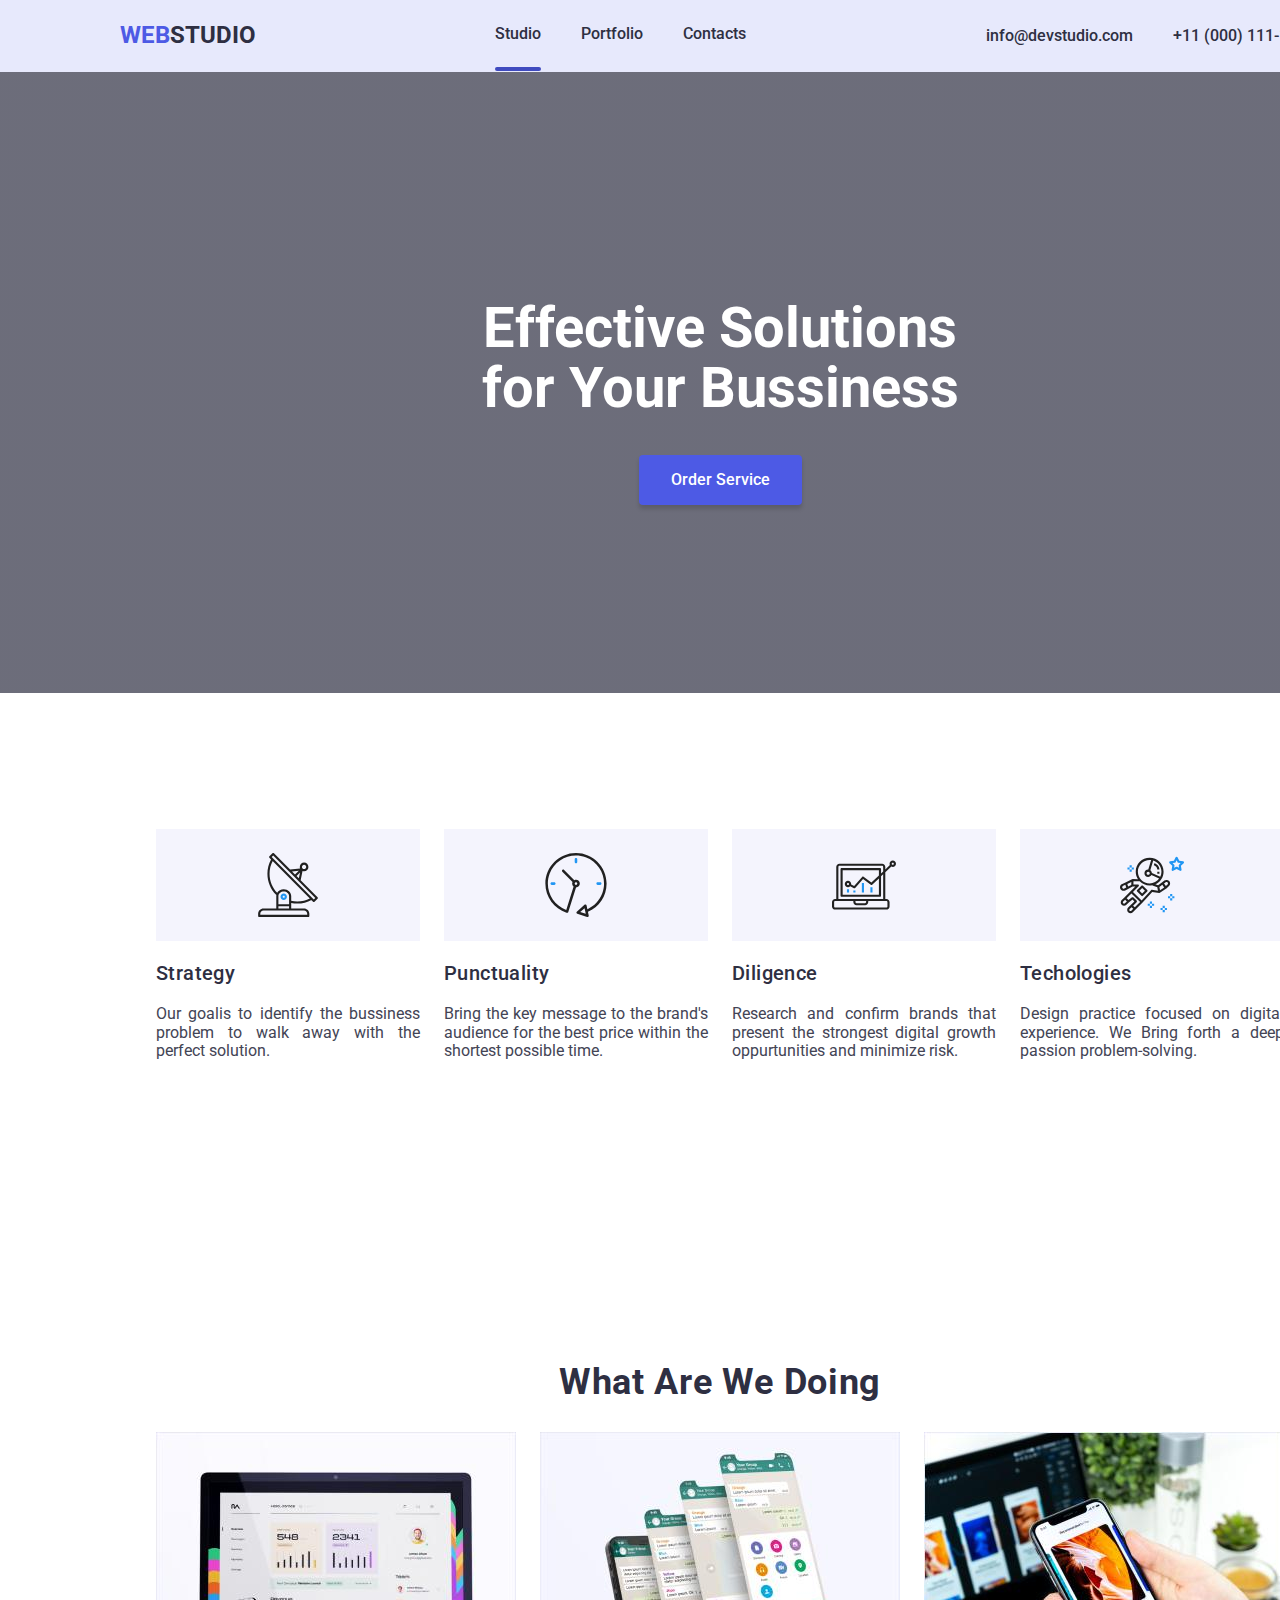
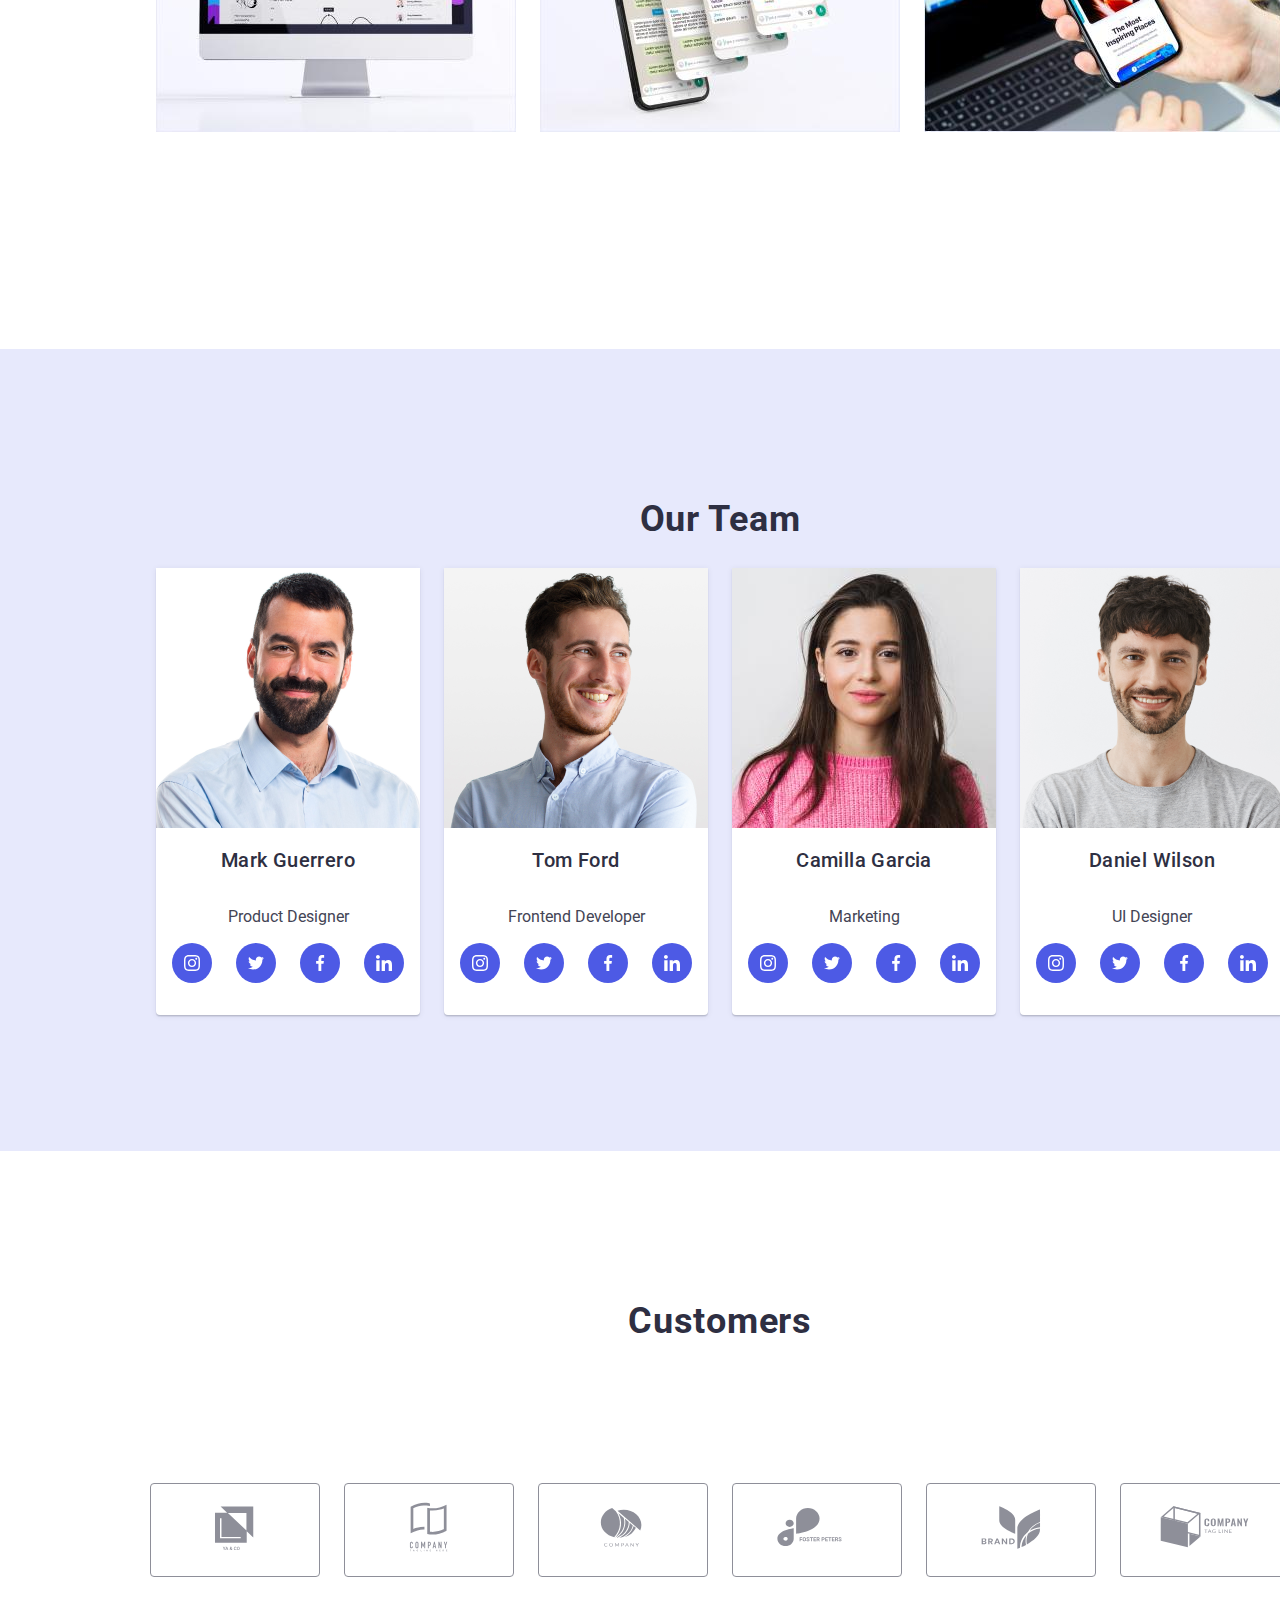
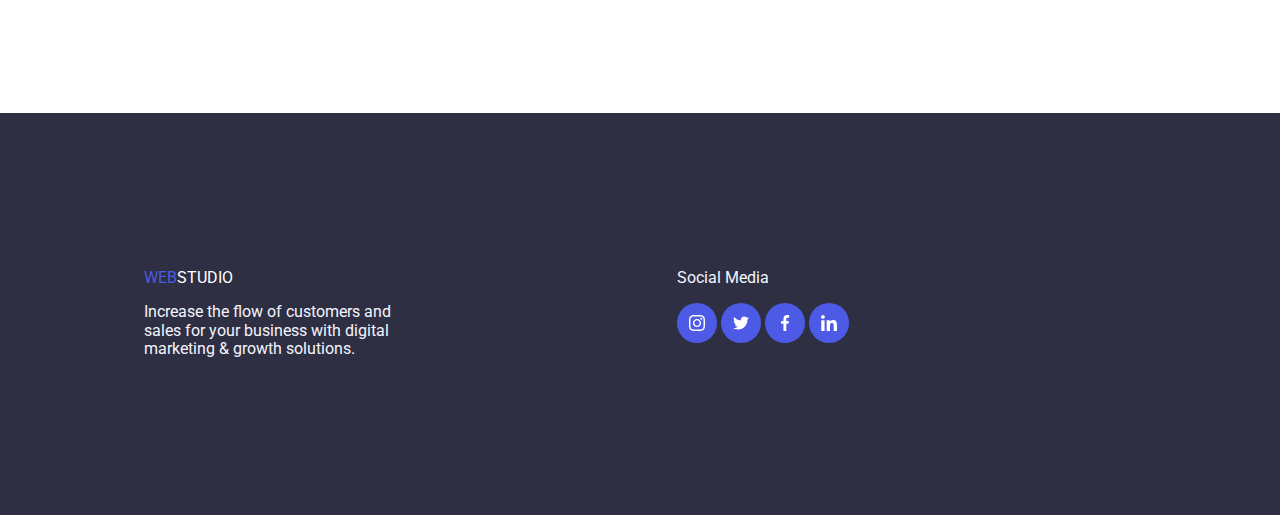
==== index.html @ 2156551a "Initial commit" ====
<!DOCTYPE html>
<html lang="en">
  <head>
    <meta charset="UTF-8" />
    <meta name="viewport" content="width=device-width, initial-scale=1.0" />
    <!--CSS Link-->
    <link rel="stylesheet" href="css/styles.css"/>
    <link rel="stylesheet" href="css/modern-normalize.css"/>

    <!--Roboto Font Link-->
    <link rel="preconnect" href="https://fonts.googleapis.com"/>
    <link rel="preconnect" href="https://fonts.gstatic.com" crossorigin/>
    <link href="https://fonts.googleapis.com/css2?family=Roboto:wght@400;500;700;900&display=swap" rel="stylesheet"/>
    
    <!--Raleway Font Link-->
    <link rel="preconnect" href="https://fonts.googleapis.com"/>
    <link rel="preconnect" href="https://fonts.gstatic.com" crossorigin/>
    <link href="https://fonts.googleapis.com/css2?family=Raleway:wght@800&display=swap" rel="stylesheet"/>
    
  <!--Title Area-->
  <title>GoIT Homework-05</title>
  </head>

  <body>
    <header class ="NavBar">
    <!--Changes Sample-->
    <!--LOGO-->
      <a class="logo" href="#"><span>WEB</span>STUDIO</a>

      <!--Menu Navi-->
      <nav class="menu">
        <ul class="navi-menu">
          <li><a href="index.html" class="nav-link active">Studio</a></li>
          <li><a href="portfolio.html" target="_self" class="nav-link">Portfolio</a></li>
          <li><a href="#contacts" class="nav-link">Contacts</a></li>
        </ul>
      </nav>

      <!--Contacts-->
      <ul class="contacts">
        <li class="contacts-detail">
          <address>
            <a href="mailto:info@devstudio.com">info@devstudio.com</a>
          </address>
        </li>
        <li><a href="tel:+1100011111">+11 (000) 111-11-11</a></li>
      </ul>
    </header>

    <main>
      <section class="studio">
        <!--header content-->
            <h1 class="header-main">Effective Solutions 
              <br/>for Your Bussiness
            </h1> 
           <button class="order" type="button" data-modal-open>Order Service</button>
           <div class="backdrop-overlay is-hidden" data-modal>
              <div class="modal-content">
                <button class="close-modal-btn" type="button" data-modal-close>
                  <svg width="16" height="16">
                    <use href="./images/icons.svg#close"></use>
                  </svg>
                </button>
              </div>
           </div>
      </section>

      <!--Description-->
      <section class="head-content">
        <ul class="studio-des">
          <div class="studio-strat">
          <li>
            <div class="about-icon">
              <svg width="64" height="64">
                <use href="./images/icons.svg#antenna-1"></use>
              </svg>
            </div>
            <h3>Strategy</h3>
            <p class="hero-description">Our goalis to identify the bussiness problem to walk away with the
            perfect solution.</p>
          </li>
        </div>
        <div class="studio-punc">
          <li>
            <div class="about-icon">
              <svg width="64" height="64">
                <use href="./images/icons.svg#clock-1"></use>
              </svg>
            </div>
            <h3>Punctuality</h3>
            <p class="hero-description">Bring the key message to the brand's audience for the best price
            within the shortest possible time.</p>
          </li>
        </div>
        <div class="studio-dili"> 
          <li>
            <div class="about-icon">
              <svg width="64" height="64">
                <use href="./images/icons.svg#diagram-1"></use>
              </svg>
            </div>
            <h3>Diligence</h3>
            <p class="hero-description">Research and confirm brands that present the strongest digital
            growth oppurtunities and minimize risk.</p>
          </li>
        </div>
        <div class="studio-tech">
          <li>
            <div class="about-icon">
              <svg width="64" height="64">
                <use href="./images/icons.svg#astronaut-1"></use>
              </svg>
            </div>
            <h3>Techologies</h3>
            <p class="hero-description">Design practice focused on digital experience. We Bring forth a deep
            passion problem-solving.</p>
          </li>
        </div>  
        </ul>

      </section>
      <!--What are we doing Section-->
      <section class="header-portfolio" id="portfolio">
        <h2>What are we doing</h2>
        <ul class="portfolio-doing">
          <li>
            <img
              src="images/computer.jpg"
              alt="Computer Solutions"
              width="360"
            />
          </li>
          <li><img src="images/cellphone.jpg" alt="Phone" width="360" /></li>
          <li><img src="images/laughtop.jpg" alt="Laptop" width="360" /></li>
        </ul>
      </section>


      <!--Team Section-->
      <section class="header-team">
        <h2>Our Team</h2>
        <ul class="team-members">
          <li class="team-mark">
            <img src="images/imgMark.png" alt="Mark Guerrero" width="264" />
            <h3>Mark Guerrero</h3>
            <p>Product Designer</p>
            <!--FB-->
            <div class="social-icon">
              <a href="#" class="team-social-icon">
                <svg width="16" height="16">
                  <use href="./images/icons.svg#instagram"></use>
                </svg>
              </a>
              <!--Twitter-->
              <a href="#" class="team-social-icon">
                <svg width="16" height="16">
                  <use href="./images/icons.svg#twitter-1"></use>
                </svg>
              </a>
              <!--Instagram-->
              <a href="#" class="team-social-icon">
                <svg width="16" height="16">
                  <use href="./images/icons.svg#facebook-1"></use>
                </svg>
              </a>
              <!--Linkin-->
              <a href="#" class="team-social-icon">
                <svg width="16" height="16">
                  <use href="./images/icons.svg#linkedin-1"></use>
                </svg>
              </a>
            </div>
          </li>
          <li class="team-tom">
            <img src="images/imgTom.png" alt="Tom Ford" width="264" />
            <h3>Tom Ford</h3>
            <p>Frontend Developer</p>
            <div class="social-icon">
              <a href="#" class="team-social-icon">
                <svg width="16" height="16">
                  <use href="./images/icons.svg#instagram"></use>
                </svg>
              </a>
              <!--Twitter-->
              <a href="#" class="team-social-icon">
                <svg width="16" height="16">
                  <use href="./images/icons.svg#twitter-1"></use>
                </svg>
              </a>
              <!--Instagram-->
              <a href="#" class="team-social-icon">
                <svg width="16" height="16">
                  <use href="./images/icons.svg#facebook-1"></use>
                </svg>
              </a>
              <!--Linkin-->
              <a href="#" class="team-social-icon">
                <svg width="16" height="16">
                  <use href="./images/icons.svg#linkedin-1"></use>
                </svg>
              </a>
            </div>
          </li>

          <li class="team-camila">
            <img src="images/imgCamila.jpg" alt="Camilla Garcia" width="264" />
            <h3>Camilla Garcia</h3>
            <p>Marketing</p>
            <div class="social-icon">
              <a href="#" class="team-social-icon">
                <svg width="16" height="16">
                  <use href="./images/icons.svg#instagram"></use>
                </svg>
              </a>
              <!--Twitter-->
              <a href="#" class="team-social-icon">
                <svg width="16" height="16">
                  <use href="./images/icons.svg#twitter-1"></use>
                </svg>
              </a>
              <!--Instagram-->
              <a href="#" class="team-social-icon">
                <svg width="16" height="16">
                  <use href="./images/icons.svg#facebook-1"></use>
                </svg>
              </a>
              <!--Linkin-->
              <a href="#" class="team-social-icon">
                <svg width="16" height="16">
                  <use href="./images/icons.svg#linkedin-1"></use>
                </svg>
              </a>
            </div>
          </li>

          <li class="team-daniel">
            <img src="images/imgDaniel.png" alt="Daniel Wilson" width="264" />
            <h3>Daniel Wilson</h3>
            <p>UI Designer</p>
            <div class="social-icon">
              <a href="#" class="team-social-icon">
                <svg width="16" height="16">
                  <use href="./images/icons.svg#instagram"></use>
                </svg>
              </a>
              <!--Twitter-->
              <a href="#" class="team-social-icon">
                <svg width="16" height="16">
                  <use href="./images/icons.svg#twitter-1"></use>
                </svg>
              </a>
              <!--Instagram-->
              <a href="#" class="team-social-icon">
                <svg width="16" height="16">
                  <use href="./images/icons.svg#facebook-1"></use>
                </svg>
              </a>
              <!--Linkin-->
              <a href="#" class="team-social-icon">
                <svg width="16" height="16">
                  <use href="./images/icons.svg#linkedin-1"></use>
                </svg>
              </a>
            </div>
          </li>
        </ul>
      </section>

      <!--Customer Section-->
      <section class="customer">
        <h2>Customers</h2>
        <div class="client-logo">
          <ul class="client-list">
            <li class="client-logo-box">
              <svg width="104" height="56">
                <use href="./images/icons.svg#Logo-6"></use>
              </svg>
            </li>
            <li class="client-logo-box">
              <svg width="104" height="56">
                <use href="./images/icons.svg#Logo-4"></use>
              </svg>
            </li>
            <li class="client-logo-box">
              <svg width="104" height="56">
                <use href="./images/icons.svg#Logo-5"></use>
              </svg>
            </li>
            <li class="client-logo-box">
              <svg width="104" height="56">
                <use href="./images/icons.svg#Logo-2"></use>
              </svg>
            </li>
            <li class="client-logo-box">
              <svg width="104" height="56">
                <use href="./images/icons.svg#Logo"></use>
              </svg>
            </li>
            <li class="client-logo-box">
              <svg width="104" height="56">
                <use href="./images/icons.svg#Logo-1"></use>
              </svg>
            </li>
          </ul>
        </div>
      </section>
    </main>

    <!--foorter-->
    <footer class="footer-end">
    <div>
    <div class="foot-header">
      <a class="logo-footer" href="#"><span>WEB</span>STUDIO</a>
    </div>
    <div class="footer-body">
      Increase the flow of customers and 
      sales for your business with digital 
      marketing & growth solutions.
    </div>
    </div>

    <div class="social-footer">
      <div class="social-header">Social Media</div>
      
      <div class="social-icon-div">
        <a href="#" class="social-icon-footer">
          <svg width="16" height="16">
            <use href="./images/icons.svg#instagram"></use>
          </svg>
        </a>
        <!--Twitter-->
        <a href="#" class="social-icon-footer">
          <svg width="16" height="16">
            <use href="./images/icons.svg#twitter-1"></use>
          </svg>
        </a>
        <!--Instagram-->
        <a href="#" class="social-icon-footer">
          <svg width="16" height="16">
            <use href="./images/icons.svg#facebook-1"></use>
          </svg>
        </a>
        <!--Linkin-->
        <a href="#" class="social-icon-footer">
          <svg width="16" height="16">
            <use href="./images/icons.svg#linkedin-1"></use>
          </svg>
        </a>
      </div>
      

    </div>
    </footer>
    <script src="./js/modal.js"></script>
  </body>
</html><!--commit-->
---- css/styles.css ----
:root{
    --NAVY-BLUE: #2E2F42;
    --IRIS: #4D5AE5;
    --WHITE: #FFF;
    --CORNFLOWER: #E7E9FC;
    --CLOUD: #F4F4FD;
    --GREY: #2E2F42;
    --SLATE: #434455;
    --LIGHTSLATE:#8E8F99;
    --OCEAN: #404BBF;
}

*,
*::before,
*::after {
  box-sizing: border-box;
}

/*Body Default Value*/
body{
    font-family: roboto,sans-serif;
    font-size:16px;
    font-weight: 400;
    width: 1440px;
}

/* list style global*/
li{
    list-style: none;
}
ul{
    padding-left: 0%;
}
h2{
    color: var(--NAVY-BLUE);
    text-align: center;
    
    font-size: 36px;
    font-style: normal;
    font-weight: 700;
    line-height: 40px;
    letter-spacing: 0.72px;
    text-transform: capitalize;
}

h3{
    color: var(--NAVY-BLUE);
    font-size: 20px;
    font-style: normal;
    font-weight: 500;
    line-height: 24px; /* 120% */
    letter-spacing: 0.4px;
}

p{
    color:var(--SLATE);
}


/*Navigation*/

.NavBar{
    display: flex; 
    justify-content: space-around;
    height: 72px;
    align-items: center;  
    background-color: var(--CORNFLOWER);
}
.navi-menu{
    display: inline-flex;
    align-items: flex-start;
    gap: 40px;
}

.contacts{
    display: inline-flex;
    align-items: center;
    gap: 40px;
}


/* Nav Logo */

.logo{
    text-decoration: none;
    color: var(--NAVY-BLUE);
    font-weight: 700;
    font-size: 24px;
}
.logo span{
    color:var(--IRIS);
}
.navi-menu{
    margin-top: 0px;
    margin-bottom: 0px;
}
.navi-menu a{
    text-decoration: none;
    color: var(--NAVY-BLUE);
    font-weight: 500;
}

.contacts a{
    text-decoration: none;
    font-style: normal;
    color:var(--NAVY-BLUE);
    font-weight: 500;
    margin-top: none;
}

.nav-link:hover,
.nav-link:focus{
    color:var(--OCEAN);
}

.active{
    color:var(--OCEAN);
}
.active::after{
    content:" ";
    display:block;
    width:100%;
    height:4px;
    border-radius: 2px;
    background-color: var(--OCEAN);
    position: relative;
    top: 24px;
    
}


/*Order Service No Flex*/

.studio{
    background: linear-gradient(rgba(46, 47, 66, 0.70),rgba(46, 47, 66, 0.70)), url("../images/people-hero.png");
    position: relative;
    background-size: cover;
    padding-top: 188px;
    padding-bottom: 188px;
    color:var(--WHITE);
    flex-shrink: 0;
    text-align: center;
}


/*.header-solution{
    padding-top: 188px;
    padding-bottom: 188px;
    color:var(--WHITE);
    flex-shrink: 0;
    text-align: center;
}*/

.header-main{
    font-size: 56px;
    font-weight: 700;
    line-height: 60px;
    color: var(--WHITE);
}


/*Button Div+*/

.order{
    background-color: var(--IRIS);
    color: var(--WHITE);
    border-radius: 4px;
    padding: 16px 32px;
    text-align: center;
    box-shadow: 0px 4px 4px 0px rgba(0, 0, 0, 0.15);

}
.order{
    border-style: none;
    font-weight: 500;
}
.order:hover{
    background: var(--OCEAN);
}


/*Description*/

.head-content{
    padding-top: 120px;
    padding-bottom: 120px;
}

.studio-strat,
.studio-punc,
.studio-dili,
.studio-tech{
    display: inline-flex;
    width: 264px;
    flex-direction: column;
    align-items: flex-start;
    text-align: justify;
    gap: 8px;
}

.about-icon{
    width: 264px;
    height: 112px;
    text-align: center;
    padding: 24px 0;
    background-color: var(--CLOUD);
}

.studio-des{
    display: flex;
    flex-direction: row;
    gap:24px;
    justify-content: center;
}


/*Wha we are doing*/

.portfolio-doing{
    display: flex;
    flex-direction: row;
    gap: 24px;
    justify-content: center;
    padding-bottom: 76px;
}
.header-portfolio{
    padding: 120px;
}

/*Team Members*/

.header-team{
    padding-top: 120px;
    padding-bottom: 120px;
    background-color: var(--CORNFLOWER);
}

.team-members{
    display: flex;
    flex-direction: row;
    justify-content: center;
    gap: 24px;
}

.team-mark,
.team-tom,
.team-camila,
.team-daniel{
    display: flex;
    padding-bottom: 0px;
    flex-direction: column;
    justify-content: center;
    align-items: center;
    padding-bottom: 32px;
    /*Border*/
    border-radius: 0px 0px 4px 4px;
    background: var(--WHITE, #FFF);
    box-shadow: 0px 2px 1px 0px rgba(46, 47, 66, 0.08), 0px 1px 1px 0px rgba(46, 47, 66, 0.16), 0px 1px 6px 0px rgba(46, 47, 66, 0.08);
}

.social-icon{
    display: inline-flex;
    flex-direction: row;
    justify-content: space-around;
    align-items: center;
    gap:24px;
}

.team-social-icon{
    background-color: var(--IRIS);
    height:40px;
    width: 40px;
    border-radius:50%;
    display: flex;
    align-items: center;
    justify-content: center;
}
.team-social-icon svg{
    fill: var(--WHITE);
}

/*Client Styling*/
.client-list{
    display: flex;
    flex-direction: row;
    justify-content: center;
    padding-top: 112px;
    gap: 24px;
}

.customer{
    padding-top: 120px;
    padding-bottom: 120px;
}

.client-logo-box{
    fill: var(--LIGHTSLATE);
    padding: 16px 32px;
    border-radius: 4px;
    border: 1px solid var(--LIGHTSLATE);
}
/*Footer Section*/
.logo-footer{
    text-decoration: none;
    color:var(--WHITE);
}
.logo-footer span{
    color: var(--IRIS);
    text-decoration: none;
}


.footer-end{
    background-color: var(--NAVY-BLUE);
    color: var(--CLOUD);
    padding-top: 156px;
    padding-bottom: 156px;
    padding-left: 10%;
    display: flex;
    align-content: baseline;
}
.footer-body{
    padding-top:16px;
    width:264px;
}

.social-footer{
    padding-left: 269px;
}

.social-icon-div{
    padding-top: 16px;
}
.social-icon-footer{
    background-color: var(--IRIS);
    width: 40px;
    height: 40px;
    border-radius: 50%;
    display: inline-flex;
    justify-content: center;
    align-items: center;
}

.social-icon-footer svg{
    fill:var(--WHITE);
}


/* Portfolio Tab Style*/

.Search-Tab{
    text-align: center;
    width: 1440px;
    padding-top: 100px;
}

.search-tab-list{
    display: inline-flex;
    justify-content: center;
    align-items: center;
    flex-direction: row;
    gap: 24px;

}

.search-list-btn{
    display: flex;
    padding: 12px 24px;
    align-items: flex-start;
    border-style: none;

    color: var(--IRIS);
    text-align: center;
    font-family: Roboto;
    font-size: 16px;
    font-style: normal;
    font-weight: 500;
    line-height: 24px; /* 150% */
    letter-spacing: 0.64px;  
}
.search-list-btn:active{
    color: var(--WHITE);
    border-radius: 4px;
    background: var(--OCEAN);
    box-shadow:  0px 2px 2px 0px rgba(0, 0, 0, 0.12), 0px 2px 1px 0px rgba(0, 0, 0, 0.08), 0px 3px 1px 0px rgba(0, 0, 0, 0.10);
}

/*Project Cards*/

.project-cards{
    display: flex;
    flex-direction: row;
    flex-wrap: wrap;
    justify-content: center;
    gap: 24px;
}

.project-cards img{
    width: 360px;
    height: 300px;
    flex-shrink: 0;
    display: block;
}

.project-card{
    display: flex;
    flex-direction: column;
    gap: 32px;
    border: solid 1px var(--CORNFLOWER);
    background-color: var(--WHITE);
    padding-bottom: 32px;

}

.project-card-name{
    display: flex;
    flex-direction: column;
    justify-content: center;
    align-items: flex-start;
    align-self: stretch;
    padding: 0px 16px;
    gap: 8px;
}

.card-name-title{
    color: var(--NAVY-BLUE);
    margin: 0;
    font-family: Roboto;
    font-size: 20px;
    font-style: normal;
    font-weight: 500;
    line-height: 24px; /* 120% */
    letter-spacing: 0.4px;
}

.project-category{
    color: var(--SLATE);
    margin:0;
    font-family: Roboto;        
    font-size: 16px;
    font-style: normal;
    font-weight: 400;
    line-height: 24px; /* 150% */
    letter-spacing: 0.32px;
}

.project-card{
    overflow: hidden;

}
.project-image{
    position: relative;
    overflow: hidden;
}

.proj-image-caption{
    position:absolute;
    background-color: var(--IRIS);
    width: 100%;
    height: 100%;
    top: 0;
    left:0;
    opacity: 0;
    transform: translateY(100%);
    transition: transform 0.25s cubic-bezier(0.4, 0, 0.2, 1);
}

.proj-image-caption p{
    color:var(--CLOUD);
    padding: 40px 32px;
}

.project-card:hover .proj-image-caption{
    opacity:1;
    transform: translateY(0);
}

.project-card:hover{
    border: 1px solid var(--CLOUD);
    background: var(--WHITE);
    box-shadow: 0px 2px 1px 0px rgba(46, 47, 66, 0.08), 0px 1px 1px 0px rgba(46, 47, 66, 0.16), 0px 1px 6px 0px rgba(46, 47, 66, 0.08);
}

/*Modal*/

.backdrop-overlay{
    position: fixed;
    background-color: rgba(46,47,66,0.40);
    width: 100%;
    height: 100%;
    top:0;
    display: flex;
    justify-content: center;
    align-items: center;
    transition: opacity 250ms cubic-bezier(0.4, 0, 0.2, 1);
}

.modal-content{
    position:fixed;
    background-color: var(--WHITE);
    width: 408px;
    height: 584px;
    flex-shrink: 0;
    border-radius: 4px;
    display: flex;
    justify-content: center;
    align-items: flex-start;
    padding-top: 24px;
    padding-right: 24px;

}

.close-modal-btn{
    border-radius: 100%;
    width: 24px;
    height: 24px;
    display: inline-flex;
    justify-content: center;
    align-items: center;
    margin-left: auto;
    border: solid 1px transparent;
    cursor:pointer;
}
.close-modal-btn:hover{
    background-color: var(--IRIS);
}

.is-hidden{
    pointer-events: none;
    opacity: 0;
}
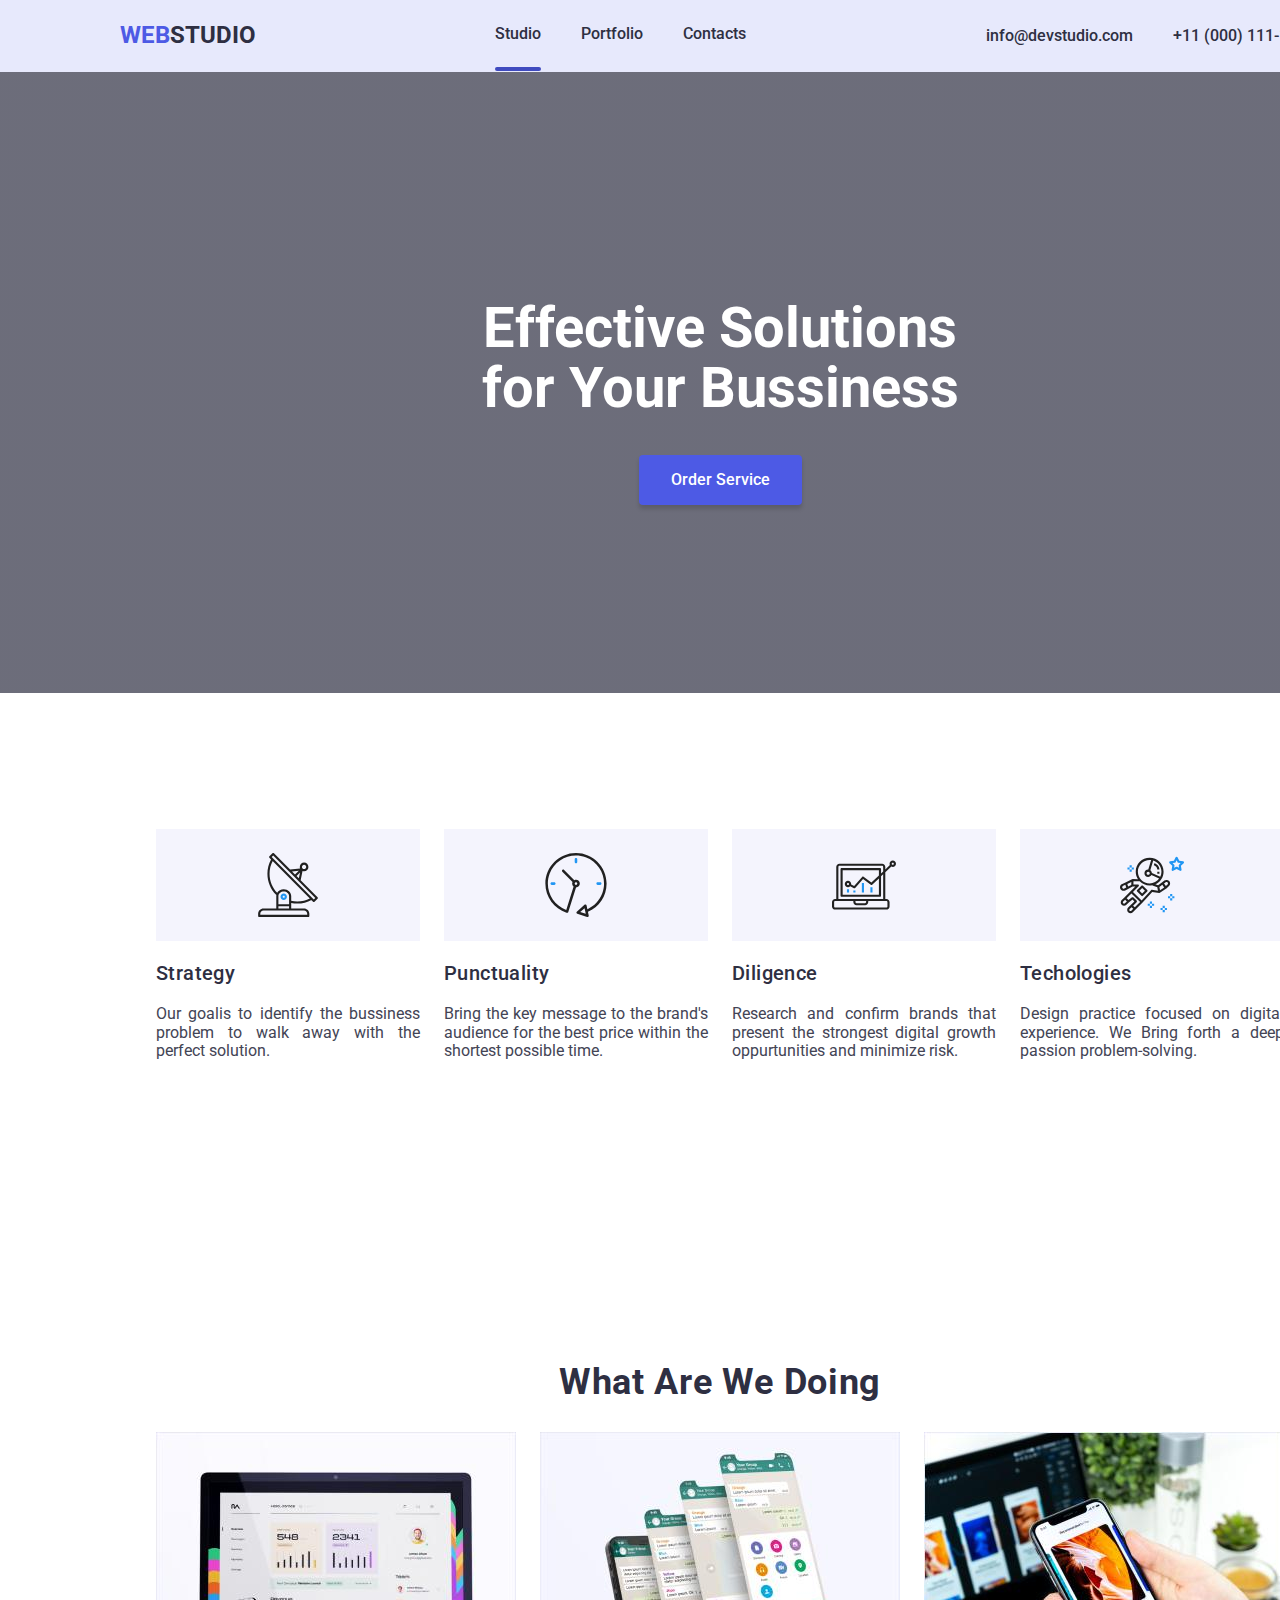
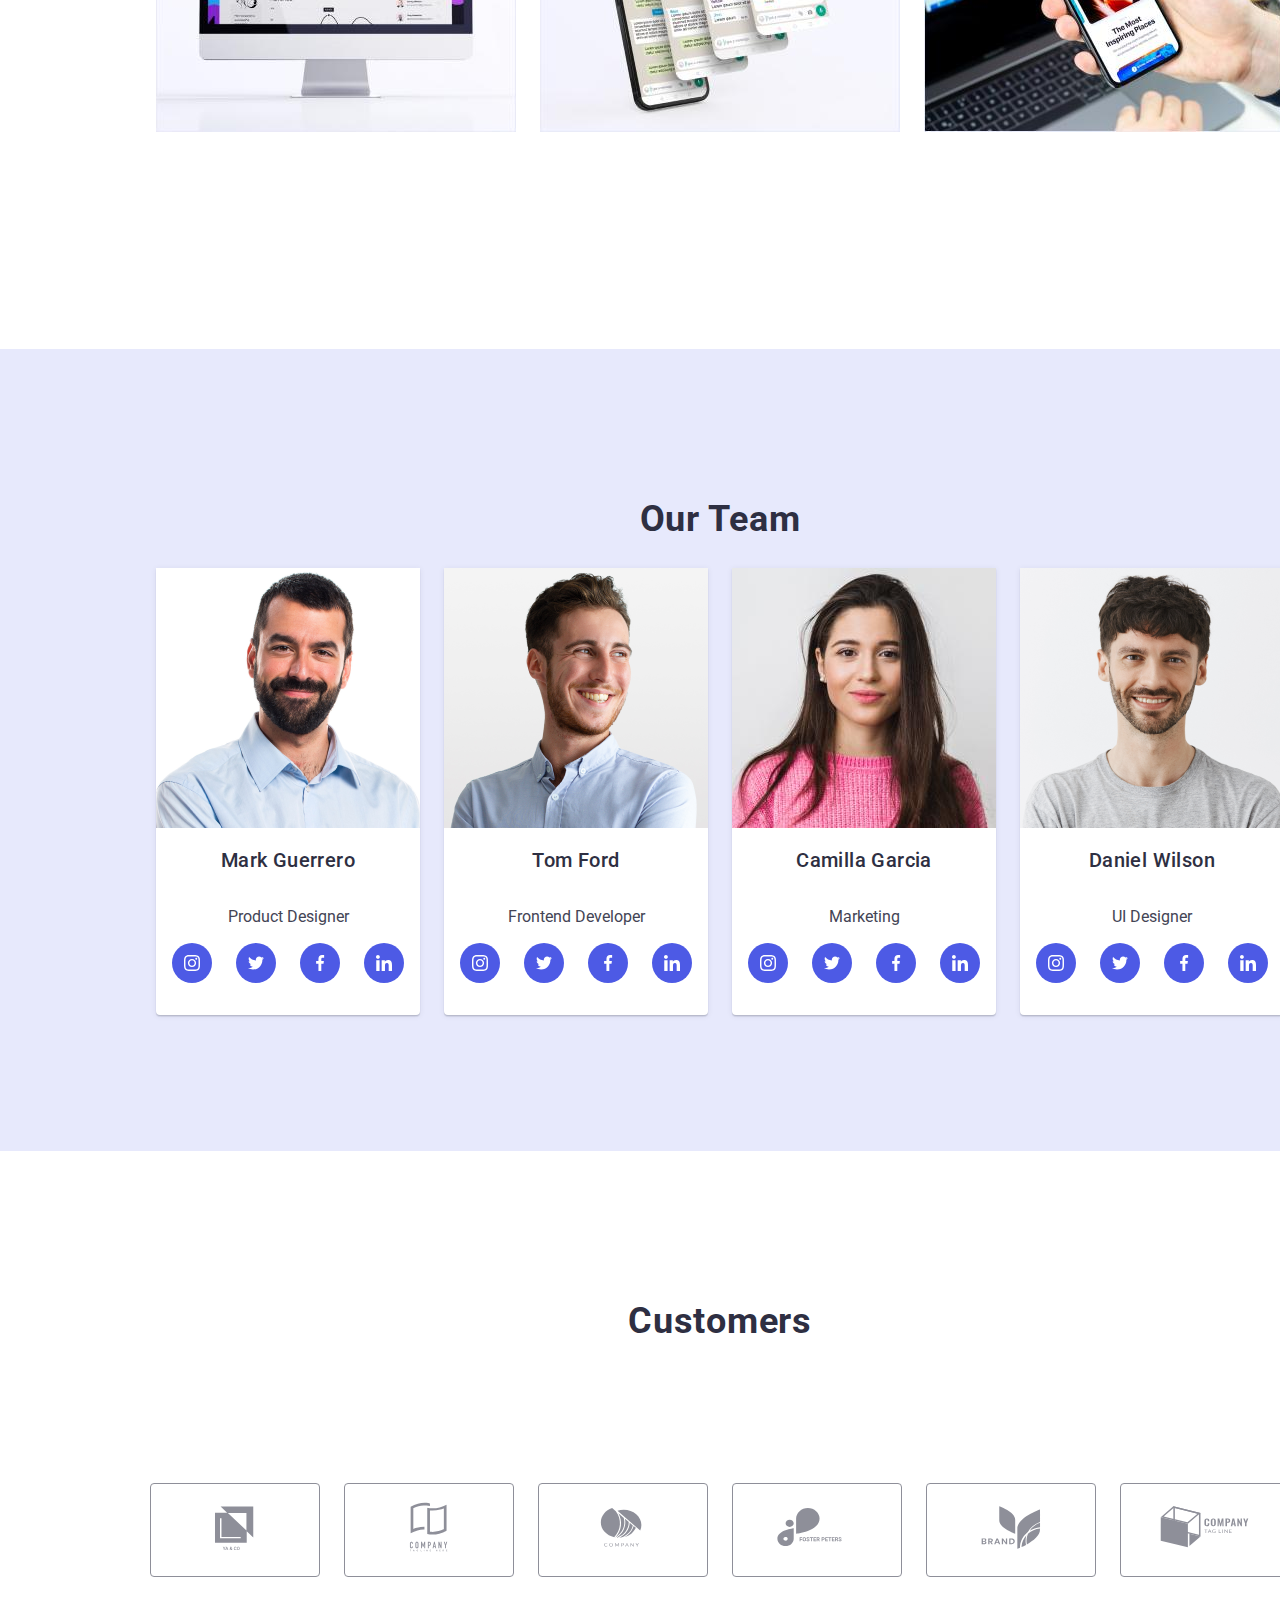
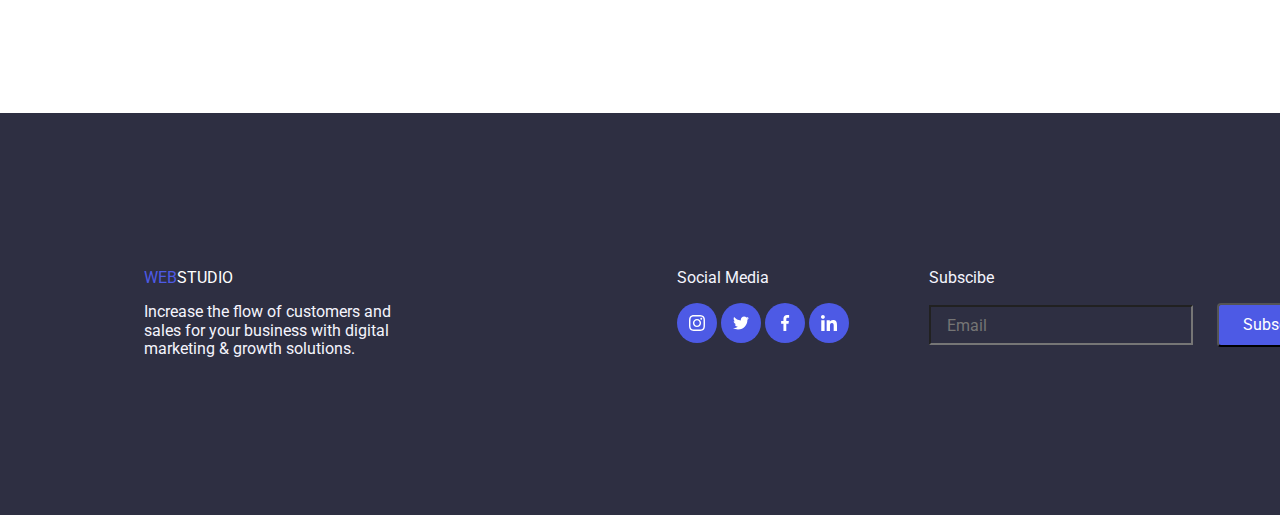
==== commit 9eb94529: "Footer Edit" ====
--- a/index.html
+++ b/index.html
@@ -18,7 +18,7 @@
     <link href="https://fonts.googleapis.com/css2?family=Raleway:wght@800&display=swap" rel="stylesheet"/>
     
   <!--Title Area-->
-  <title>GoIT Homework-05</title>
+  <title>GoIT Homework-06</title>
   </head>
 
   <body>
@@ -57,10 +57,44 @@
            <div class="backdrop-overlay is-hidden" data-modal>
               <div class="modal-content">
                 <button class="close-modal-btn" type="button" data-modal-close>
-                  <svg width="16" height="16">
+                  <svg width="18" height="18">
                     <use href="./images/icons.svg#close"></use>
                   </svg>
                 </button>
+                <p>Leave your contacts and we will call you back</p> 
+
+              <form class="service-form">
+
+                <label for="name" class="service-label">
+                  <span class="input-label">Name</span>
+                  <input type="text" class="service-text"/>
+                    <svg width="18" height="18" class="service-icon">
+                      <use href="./images/icons.svg#icon-person"></use>
+                    </svg>
+                </label>
+
+                  <label for="name" class="service-label">
+                    <span class="input-label">Phone</span>
+                    <input type="text" class="service-text"/>
+                      <svg width="18" height="18" class="service-icon">
+                        <use href="./images/icons.svg#icon-phone"></use>
+                      </svg>
+                  </label>
+
+                    <label for="name" class="service-label">
+                      <span class="input-label">Email</span>
+                      <input type="text" class="service-text"/>
+                        <svg width="18" height="18" class="service-icon">
+                          <use href="./images/icons.svg#icon-email"></use>
+                        </svg>
+                    </label>
+
+                    <label for="comment" class="comment-textarea">
+                      <span class="input-label">Comment</span>
+                      <textarea rows="8" class="comment-text-input" placeholder="Text Input"></textarea>
+                    </label>
+
+              </form>
               </div>
            </div>
       </section>
@@ -308,18 +342,22 @@
 
     <!--foorter-->
     <footer class="footer-end">
-    <div>
-    <div class="foot-header">
-      <a class="logo-footer" href="#"><span>WEB</span>STUDIO</a>
+
+    <div class="first-footer">
+        <div class="foot-header">
+          <a class="logo-footer" href="#"><span>WEB</span>STUDIO</a>
+        </div>
+
+        <div class="footer-body">
+          Increase the flow of customers and 
+          sales for your business with digital 
+          marketing & growth solutions.
+      </div>
     </div>
-    <div class="footer-body">
-      Increase the flow of customers and 
-      sales for your business with digital 
-      marketing & growth solutions.
-    </div>
-    </div>
-
-    <div class="social-footer">
+
+    <div class="second-footer">
+
+      <div class="social-container">
       <div class="social-header">Social Media</div>
       
       <div class="social-icon-div">
@@ -346,11 +384,28 @@
             <use href="./images/icons.svg#linkedin-1"></use>
           </svg>
         </a>
+        </div>
       </div>
-      
-
-    </div>
+
+      <div class="subscribe-container">
+        <div class="subscribe-footer">
+          <div class="subsrcibe-header">Subscibe</div>
+          <div class="subscribe-text-footer">
+            <input class="subscribe-text-input" type="text" placeholder="Email"/>
+            <div class="subs-btn-footer">
+              <button class="sub-btn">Subscribe
+                <svg width="24" height="24">
+                  <use href="./images/icons.svg#icon-send">
+                  </use>
+                </svg>
+              </button>
+            </div>
+          </div>
+        </div>
+      </div>
+      </div>
     </footer>
     <script src="./js/modal.js"></script>
   </body>
+
 </html><!--commit-->
--- a/css/styles.css
+++ b/css/styles.css
@@ -8,6 +8,7 @@
     --SLATE: #434455;
     --LIGHTSLATE:#8E8F99;
     --OCEAN: #404BBF;
+    --BLACK: #000;
 }
 
 *,
@@ -137,19 +138,9 @@
     background-size: cover;
     padding-top: 188px;
     padding-bottom: 188px;
-    color:var(--WHITE);
     flex-shrink: 0;
     text-align: center;
 }
-
-
-/*.header-solution{
-    padding-top: 188px;
-    padding-bottom: 188px;
-    color:var(--WHITE);
-    flex-shrink: 0;
-    text-align: center;
-}*/
 
 .header-main{
     font-size: 56px;
@@ -300,32 +291,46 @@
     border: 1px solid var(--LIGHTSLATE);
 }
 /*Footer Section*/
-.logo-footer{
-    text-decoration: none;
-    color:var(--WHITE);
-}
-.logo-footer span{
-    color: var(--IRIS);
-    text-decoration: none;
-}
-
 
 .footer-end{
     background-color: var(--NAVY-BLUE);
     color: var(--CLOUD);
     padding-top: 156px;
     padding-bottom: 156px;
+    display: flex;
+    flex-direction: row;
+    
+}
+.logo-footer{
+    text-decoration: none;
+    color:var(--WHITE);
+}
+.logo-footer span{
+    color: var(--IRIS);
+    text-decoration: none;
+}
+
+.first-footer{
+
     padding-left: 10%;
-    display: flex;
-    align-content: baseline;
 }
 .footer-body{
     padding-top:16px;
     width:264px;
 }
 
-.social-footer{
+.second-footer{
     padding-left: 269px;
+    display: flex;
+    flex-direction: row;
+    gap:80px;   
+}
+
+.social-container{
+    display: inline-flex;
+    flex-direction: column;
+    justify-content: flex-start;
+    align-items: baseline;
 }
 
 .social-icon-div{
@@ -340,11 +345,37 @@
     justify-content: center;
     align-items: center;
 }
-
 .social-icon-footer svg{
     fill:var(--WHITE);
 }
 
+/*Footer Subscibe*/
+.subscribe-text-footer{
+    padding-top:16px;
+    display: inline-flex;
+    flex-direction: row;
+    justify-content: center;
+    align-items: center;
+    gap: 24px;
+}
+.subscribe-text-input{
+    width: 264px;
+    height: 40px;
+    padding: 8px 16px;
+    background-color: var(--NAVY-BLUE);
+    color: var(--WHITE);
+}
+
+.sub-btn{
+    display: inline-flex;
+    padding: 8px 24px;
+    justify-content: center;
+    align-items: center;
+    gap: 16px;
+    border-radius:4px;
+    background-color: var(--IRIS);
+    color: white; 
+}
 
 /* Portfolio Tab Style*/
 
@@ -500,26 +531,37 @@
     background-color: var(--WHITE);
     width: 408px;
     height: 584px;
-    flex-shrink: 0;
     border-radius: 4px;
-    display: flex;
-    justify-content: center;
-    align-items: flex-start;
-    padding-top: 24px;
-    padding-right: 24px;
-
-}
+    padding: 24px;
+
+}
+
+.modal-content p{
+    text-align: center;
+    color: var(--NAVY-BLUE);
+    /* Body Medium */
+    font-family: Roboto;
+    font-size: 16px;
+    font-style: normal;
+    font-weight: 500;
+    line-height: 24px; /* 150% */
+    letter-spacing: 0.32px
+}
+
 
 .close-modal-btn{
     border-radius: 100%;
-    width: 24px;
-    height: 24px;
-    display: inline-flex;
-    justify-content: center;
-    align-items: center;
+    border: 1px solid black;  
+    background-color: white;
+    width: 30px;
+    height: 30px;
     margin-left: auto;
-    border: solid 1px transparent;
-    cursor:pointer;
+    transition: fill 250ms cubic-bezier(0.4,0,0.2,1);
+    cursor: pointer;
+    display: flex;
+    align-items: center;
+    justify-content: center;
+    
 }
 .close-modal-btn:hover{
     background-color: var(--IRIS);
@@ -530,3 +572,51 @@
     opacity: 0;
 }
 
+/*Modal Form Contacts*/
+
+.service-label{
+    display: flex;
+    flex-direction: column;
+    margin-bottom: 30px;
+    width: 100%;
+    position: relative;
+}
+
+.input-label{
+    text-align: left;
+    margin-bottom: 5px;
+}
+
+.service-text{
+    padding: 12px 40px;
+    border: 1px solid var(--LIGHTSLATE);
+    border-radius: 4px;
+    transition: 250ms;
+    transition-property: color, border-block-color, background-color;
+    transition-timing-function: cubic-bezier(0.4,0,0.2,1);
+}
+
+.service-icon{
+    position:absolute;
+    top: 50%; 
+    left: 15px;
+    fill: var(--BLACK);
+    transition: fill 250ms cubic-bezier(0.4,0,0.2,1);
+}
+
+.input-label{
+    color: var(--LIGHTSLATE);
+    font-family: Roboto;
+    font-size: 12px;
+    font-style: normal;
+    font-weight: 400;
+    line-height: 14px; /* 116.667% */
+    letter-spacing: 0.48px;
+}
+
+.service-text:focus + .service-icon,
+.service-text:hover + .service-icon{
+    fill: var(--IRIS); 
+    border-block-color: var(--IRIS);
+}
+
